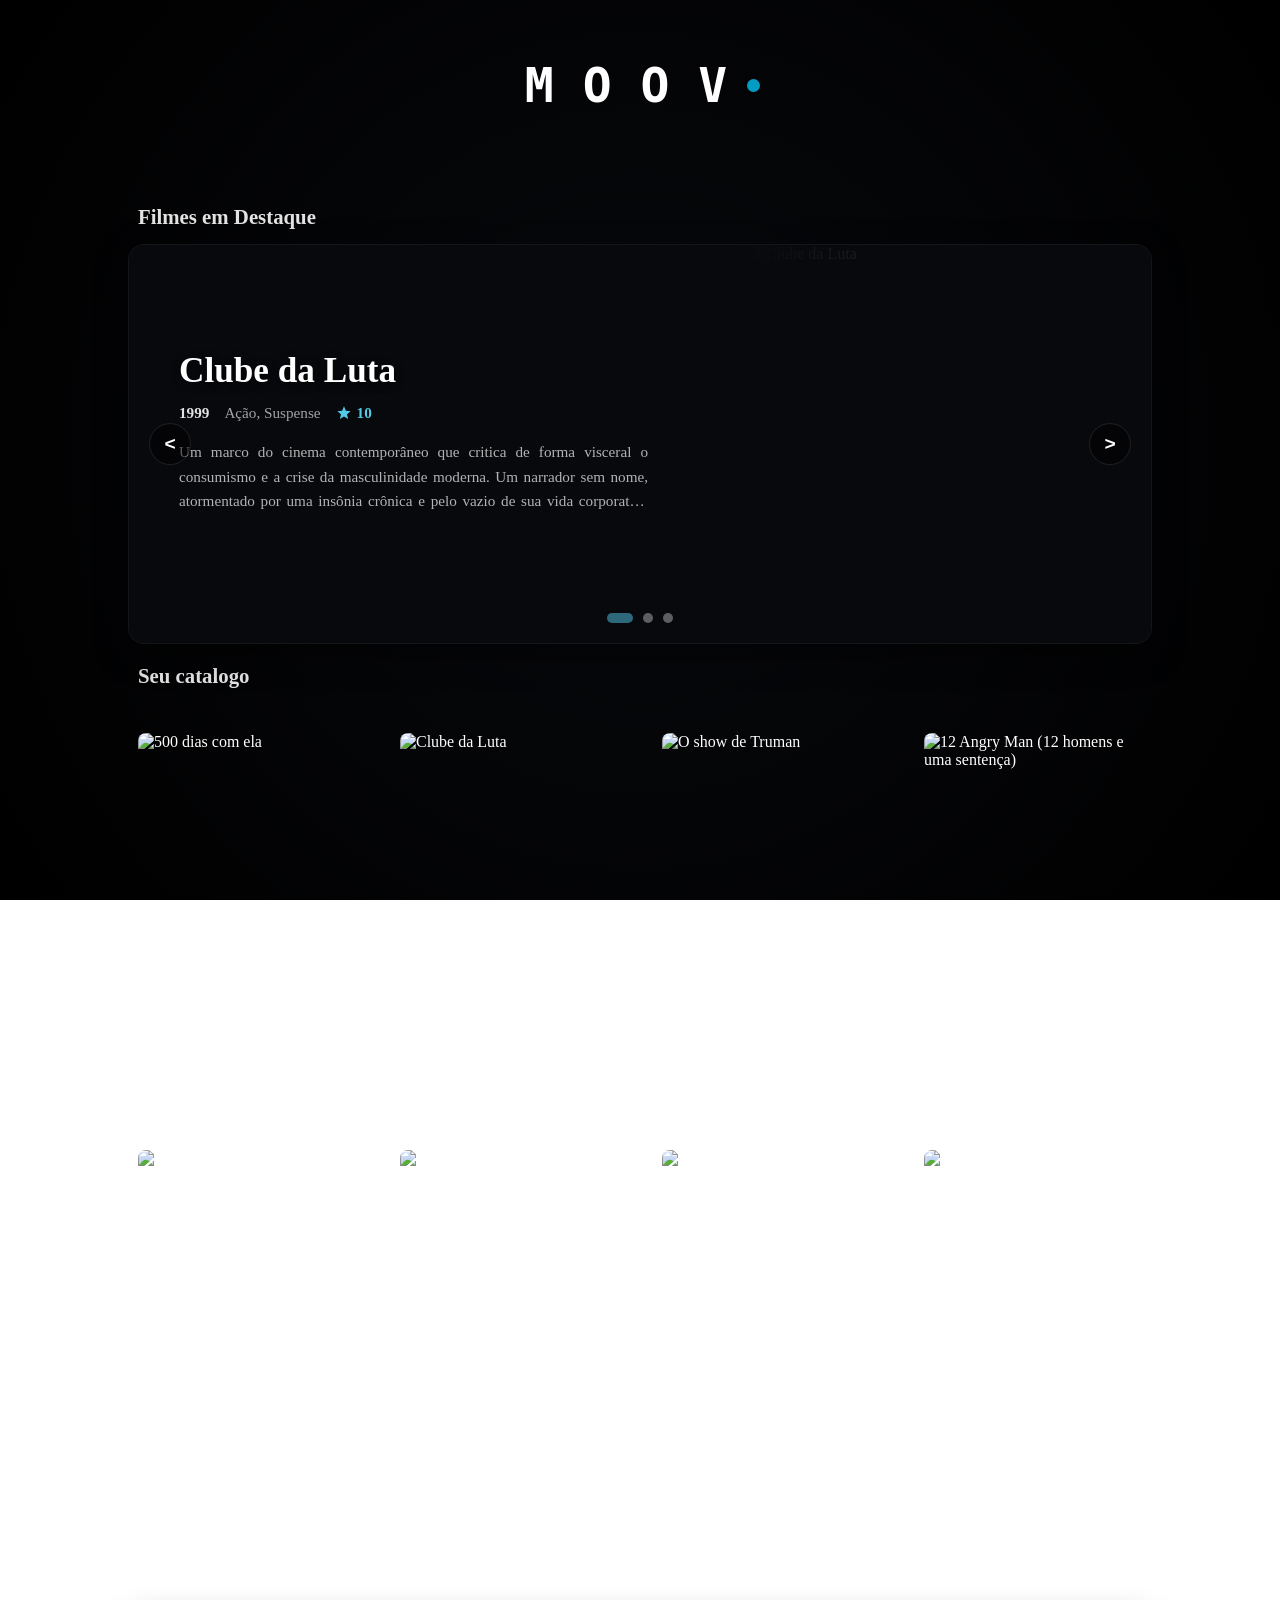
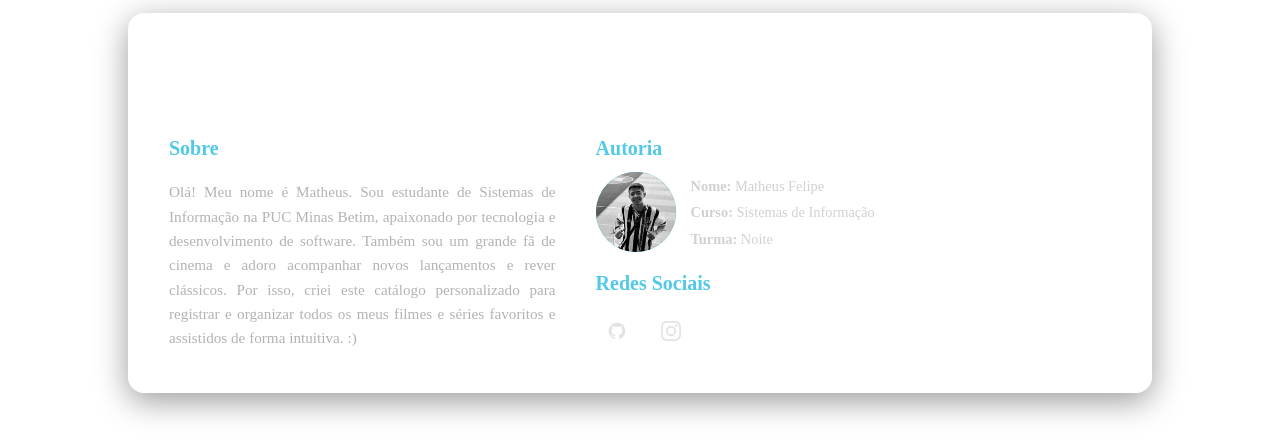
==== public/index.html @ 60d6c144 "coloquei o código no index.html" ====
<!DOCTYPE html>
<html lang="en">
<head>
    <meta charset="UTF-8">
    <meta name="viewport" content="width=device-width, initial-scale=1.0">
    <title>Document</title>
    <link rel="stylesheet" href="assets/styles.css">
</head>
<body>
    <header>
        <div class="title">
            <h1>M O O V</h1>
            <div class="circle"></div>
        </div>
    </header>
    <main>
        <div class="destaque">
            <p>Filmes em Destaque</p>
            <div class="carousel-container">
                <button class="carousel-prev" id="prev-btn" aria-label="Anterior">&lt;</button>
                <div class="carousel-track-container">
                    <div class="carousel-track" id="carousel-track">
                    </div>
                </div>
                <button class="carousel-next" id="next-btn" aria-label="Próximo">&gt;</button>
                <div class="carousel-nav" id="carousel-nav">
                </div>
            </div>
        </div>
        <p class="catalog-title">Seu catalogo</p>
        <div class="card-section">
        </div>
    </main>
    <footer>
        <h1>Informações do aluno</h1>
        <div class="container">
            <div class="sobre">
                <h2>Sobre</h2>
                <p>Olá! Meu nome é Matheus. Sou estudante de Sistemas de Informação na PUC Minas Betim, apaixonado por tecnologia e desenvolvimento de software. Também sou um grande fã de cinema e adoro acompanhar novos lançamentos e rever clássicos. Por isso, criei este catálogo personalizado para registrar e organizar todos os meus filmes e séries favoritos e assistidos de forma intuitiva. :)</p>
            </div>
            <div class="info">
                <div class="autoria">
                    <h2>Autoria</h2>
                    <div class="autoria-content">
                        <div class="block"><img src="assets/foto_perfil.jpg" alt="" style="object-fit: cover; width: 100%; height: 100%; border-radius: 50%;"></div>
                        <ul class="autoria-info">
                            <li><strong>Nome:</strong> Matheus Felipe</li>
                            <li><strong>Curso:</strong> Sistemas de Informação</li>
                            <li><strong>Turma:</strong> Noite</li>
                        </ul>
                    </div>
                </div>
                <div class="redes-sociais">
                    <h2>Redes Sociais</h2>
                    <div class="social-icons">
                        <a href="https://github.com/mathfews" target="_blank" class="social-btn github" aria-label="GitHub">
                            <svg viewBox="0 0 24 24" fill="currentColor">
                                <path d="M12 2A10 10 0 0 0 2 12c0 4.42 2.87 8.17 6.84 9.5.5.08.66-.23.66-.5v-1.69c-2.77.6-3.36-1.34-3.36-1.34-.46-1.16-1.11-1.47-1.11-1.47-.9-.62.07-.6.07-.6 1 .07 1.53 1.03 1.53 1.03.9 1.52 2.34 1.07 2.91.83.09-.65.35-1.09.63-1.34-2.22-.25-4.55-1.11-4.55-4.92 0-1.11.38-2 1.03-2.71-.1-.25-.45-1.29.1-2.64 0 0 .84-.27 2.75 1.02.79-.22 1.65-.33 2.5-.33.85 0 1.71.11 2.5.33 1.91-1.29 2.75-1.02 2.75-1.02.55 1.35.2 2.39.1 2.64.65.71 1.03 1.6 1.03 2.71 0 3.82-2.34 4.66-4.57 4.91.36.31.69.92.69 1.85V21c0 .27.16.59.67.5C19.14 20.16 22 16.42 22 12A10 10 0 0 0 12 2z"/>
                            </svg>
                        </a>
                        <a href="https://www.instagram.com/matheusziinn_" target="_blank" class="social-btn instagram" aria-label="Instagram">
                            <svg viewBox="0 0 24 24" fill="currentColor">
                                <path d="M12 2.163c3.204 0 3.584.012 4.85.07 3.252.148 4.771 1.691 4.919 4.919.058 1.265.069 1.645.069 4.849 0 3.205-.012 3.584-.069 4.849-.149 3.225-1.664 4.771-4.919 4.919-1.266.058-1.644.07-4.85.07-3.204 0-3.584-.012-4.849-.07-3.26-.149-4.771-1.699-4.919-4.92-.058-1.265-.07-1.644-.07-4.849 0-3.204.013-3.583.07-4.849.149-3.227 1.664-4.771 4.919-4.919 1.266-.057 1.645-.069 4.849-.069zM12 0C8.741 0 8.333.014 7.053.072 2.695.272.273 2.69.073 7.051.014 8.333 0 8.741 0 12c0 3.259.014 3.668.072 4.948.2 4.358 2.618 6.78 6.98 6.98 1.281.058 1.689.072 4.948.072 3.259 0 3.668-.014 4.948-.072 4.354-.2 6.782-2.618 6.979-6.98.059-1.28.073-1.689.073-4.948 0-3.259-.014-3.667-.072-4.947-.196-4.354-2.617-6.78-6.979-6.98C15.668.014 15.259 0 12 0zm0 5.838a6.162 6.162 0 1 0 0 12.324 6.162 6.162 0 0 0 0-12.324zM12 16a4 4 0 1 1 0-8 4 4 0 0 1 0 8zm6.406-11.845a1.44 1.44 0 1 0 0 2.881 1.44 1.44 0 0 0 0-2.881z"/>
                            </svg>
                        </a>
                    </div>
                </div>
            </div>
        </div>
    </footer>
</body>
<script src="assets/catalogo.js"></script>
<script src="assets/app.js"></script>
</html>
---- public/assets/styles.css ----
* {
    box-sizing: border-box;
}

body {
    font-family: "Inter";
    display: flex;
    justify-self: center;
    flex-direction: column;
    align-items: center;
    background: radial-gradient(circle at center, #08090d 0%, #000000 100%);
    background-attachment: fixed;
    min-height: 100vh;
    margin: 0;
    color: white;
}
main {
    width: 80dvw;
    display: flex;
    flex-direction: column;
}

.catalog-title {
    margin-top: 20px;
    margin-bottom: 15px;
    font-size: 1.3em;
    font-weight: 700;
    color: #e3e3e3;
    padding-left: 10px;
}
header {
    display: flex;
    justify-content: center;
    align-items: center;
    width: 80dvw;
    margin-bottom: 35px;
    margin-top: 20px;
    .title {
        display: flex;
        align-items: center;
        gap: 15px;
    }
    h1 {
        font-family: "monospace";
        font-weight: 900;
        font-size: 3em;
        padding: 5px;
    }
    .circle {
        width: 13px;
        height: 13px;
        background-color: #039dc4;
        border-radius: 50%;
    }
}
.destaque-card {
    cursor: pointer;
    width: 80dvw;
    height: 400px;
    background-color: rgb(90, 81, 81);
    justify-items: end;
    align-content: center;
    font-size: 2em;
    font-weight: bolder;
}
.card-section {
    width: 100%;
    margin-top: 20px;
    display: grid;
    grid-template-columns: repeat(4, 1fr);
    gap: 24px;
}

.card {
    display: flex;
    flex-direction: column;
    width: 100%;
    cursor: pointer;
    overflow: hidden;
    border-radius: 12px;
    padding: 10px;
    transition: transform 0.3s cubic-bezier(0.25, 0.8, 0.25, 1);
}

.card img {
    width: 100%;
    aspect-ratio: 2 / 3;
    object-fit: cover;
    border-radius: 8px;
    transition: transform 0.3s ease;
}

.card p {
    width: 100%;
    margin: 10px 0 0 0;
    text-align: center;
    font-size: 0.95em;
    font-weight: 400;
    color: #ffffff;
    transition: font-weight 0.3s ease;
    overflow: hidden;
    text-overflow: ellipsis;
}

.card:hover p {
    font-weight: 700;
}

footer {
    width: 80dvw;
    display: flex;
    flex-direction: column;
    margin-top: 80px;
    margin-bottom: 50px;
    padding: 40px;
    background: rgba(255, 255, 255, 0.02);
    border: 1px solid rgba(255, 255, 255, 0.05);
    border-radius: 16px;
    box-shadow: 0 8px 32px rgba(0, 0, 0, 0.4);
    
    h1 {
        font-size: 1.6em;
        margin-bottom: 25px;
        border-bottom: 1.5px solid rgba(255, 255, 255, 0.1);
        padding-bottom: 10px;
        font-weight: 700;
    }

    .container {
        display: flex;
        flex-direction: row;
        align-items: flex-start;
        justify-content: space-between;
        gap: 40px;
        flex-wrap: wrap;
    }
    .container > div {
        display: flex;
        flex-direction: column;
        gap: 20px;
    }
    .sobre {
        flex: 1.5;
        min-width: 300px;
        h2 {
            margin: 0;
            font-size: 1.25em;
            color: #52c9e7;
        }
        p {
            margin: 0;
            line-height: 1.6;
            color: #b3b3b3;
            font-size: 0.95em;
            text-align: justify;
        }
    }
    .info {
        flex: 2;
        display: flex;
        flex-direction: row !important;
        justify-content: space-between;
        gap: 40px;
        flex-wrap: wrap;
    }
    .autoria {
        flex: 1;
        min-width: 350px;
        h2 {
            margin: 0 0 12px 0;
            font-size: 1.25em;
            color: #52c9e7;
        }
        
        .autoria-content {
            display: flex;
            flex-direction: row;
            align-items: center;
            gap: 15px;
        }
        
        .block {
            width: 80px;
            height: 80px;
            background-color: #039dc4;
            border-radius: 50%;
        }
        
        .autoria-info {
            list-style: none;
            margin: 0;
            padding: 0;
            display: flex;
            flex-direction: column;
            gap: 6px;
            li {
                font-size: 0.9em;
                color: #d1d1d1;
                line-height: 1.4;
            }
        }
    }

    .redes-sociais {
        flex: 1;
        min-width: 150px;
        display: flex;
        flex-direction: column;
        align-items: flex-start;
        gap: 15px;
        h2 {
            margin: 0;
            font-size: 1.25em;
            color: #52c9e7;
        }
        .social-icons {
            display: flex;
            flex-direction: row;
            gap: 12px;
            margin: 0;
        }
        .social-btn {
            display: flex;
            align-items: center;
            justify-content: center;
            width: 42px;
            height: 42px;
            border-radius: 50%;
            background-color: rgba(255, 255, 255, 0.05);
            color: #e3e3e3;
            transition: all 0.3s cubic-bezier(0.165, 0.84, 0.44, 1);
            border: 1px solid rgba(255, 255, 255, 0.1);
            text-decoration: none;
            cursor: pointer;
            
            svg {
                width: 20px;
                height: 20px;
            }
            
            &:hover {
                color: white;
                border-color: #52c9e7;
                background-color: rgba(82, 201, 231, 0.15);
                transform: translateY(-2px);
            }
        }
    }
}

.destaque {
    display: flex;
    flex-direction: column;
    margin-top: 20px;
    width: 100%;
}

.destaque > p {
    margin-top: 0;
    margin-bottom: 15px;
    font-size: 1.3em;
    font-weight: 700;
    color: #e3e3e3;
    padding-left: 10px;
}

.carousel-container {
    position: relative;
    width: 100%;
    height: 400px;
    background: #07080b;
    border-radius: 16px;
    overflow: hidden;
    display: flex;
    align-items: center;
    border: 1px solid rgba(255, 255, 255, 0.05);
    box-shadow: 0 10px 30px rgba(0, 0, 0, 0.5);
}

.carousel-track-container {
    width: 100%;
    height: 100%;
    position: relative;
}

.carousel-track {
    width: 100%;
    height: 100%;
}

.carousel-slide {
    position: absolute;
    top: 0;
    left: 0;
    width: 100%;
    height: 100%;
    display: flex;
    flex-direction: row;
    opacity: 0;
    visibility: hidden;
    transition: opacity 0.6s ease-in-out, visibility 0.6s ease-in-out;
    z-index: 1;
    background: #08090d;
}

.carousel-slide.active {
    opacity: 1;
    visibility: visible;
    z-index: 2;
}

.slide-content {
    flex: 1.3;
    padding: 40px 50px;
    display: flex;
    flex-direction: column;
    justify-content: center;
    z-index: 3;
}

.slide-badge {
    background: rgba(82, 201, 231, 0.12);
    color: #52c9e7;
    font-size: 0.75rem;
    font-weight: 700;
    text-transform: uppercase;
    letter-spacing: 1px;
    padding: 4px 10px;
    border-radius: 20px;
    width: fit-content;
    margin-bottom: 15px;
    border: 1px solid rgba(82, 201, 231, 0.25);
}

.slide-title {
    font-size: 2.2rem;
    font-weight: 700;
    margin: 0 0 12px 0;
    color: white;
    text-shadow: 0 2px 8px rgba(0,0,0,0.7);
    line-height: 1.2;
    text-decoration: none;
    transition: color 0.3s ease;
    cursor: pointer;
}

.slide-title:hover {
    color: #52c9e7;
}

.slide-meta {
    display: flex;
    align-items: center;
    gap: 15px;
    font-size: 0.95rem;
    color: #a3a3a3;
    margin-bottom: 18px;
}

.slide-year {
    font-weight: 600;
    color: #e3e3e3;
}

.slide-genres {
    font-weight: 500;
}

.slide-rating {
    display: flex;
    align-items: center;
    gap: 5px;
    color: #52c9e7;
    font-weight: 700;
}

.star-icon {
    width: 16px;
    height: 16px;
    fill: currentColor;
}

.slide-description {
    font-size: 0.95rem;
    line-height: 1.6;
    color: #b3b3b3;
    margin: 0 0 25px 0;
    text-align: justify;
    font-weight: 400;
    max-width: 90%;
    display: -webkit-box;
    -webkit-line-clamp: 3;
    -webkit-box-orient: vertical;
    overflow: hidden;
}

.slide-btn {
    background: #039dc441;
    color: white;
    border: none;
    padding: 12px 28px;
    font-size: 0.9rem;
    font-weight: 700;
    border-radius: 6px;
    cursor: pointer;
    width: fit-content;
    transition: all 0.3s cubic-bezier(0.165, 0.84, 0.44, 1);
}

.slide-btn:hover {
    background: #52c9e7;
    transform: translateY(-2px);
}

.slide-image-container {
    flex: 1;
    position: relative;
    height: 100%;
}

.slide-gradient-overlay {
    position: absolute;
    top: 0;
    left: 0;
    width: 100%;
    height: 100%;
    background: linear-gradient(to right, #08090d 0%, rgba(8, 9, 13, 0.9) 35%, rgba(8, 9, 13, 0) 100%);
    z-index: 2;
    pointer-events: none;
}

.slide-image {
    width: 100%;
    height: 100%;
    object-fit: cover;
    object-position: center 20%;
}

.carousel-prev, .carousel-next {
    position: absolute;
    top: 50%;
    transform: translateY(-50%);
    background: rgba(0, 0, 0, 0.5);
    color: white;
    border: 1px solid rgba(255, 255, 255, 0.1);
    width: 42px;
    height: 42px;
    border-radius: 50%;
    display: flex;
    align-items: center;
    justify-content: center;
    cursor: pointer;
    z-index: 10;
    transition: all 0.3s cubic-bezier(0.165, 0.84, 0.44, 1);
    font-size: 1.2rem;
    font-weight: bold;
}

.carousel-prev {
    left: 20px;
}

.carousel-next {
    right: 20px;
}

.carousel-prev:hover, .carousel-next:hover {
    background: #039dc498;
    border-color: #52c9e700;
}

.carousel-nav {
    position: absolute;
    bottom: 20px;
    left: 50%;
    transform: translateX(-50%);
    display: flex;
    gap: 10px;
    z-index: 10;
}

.carousel-dot {
    width: 10px;
    height: 10px;
    border-radius: 50%;
    background: rgba(255, 255, 255, 0.35);
    border: none;
    cursor: pointer;
    transition: all 0.3s cubic-bezier(0.165, 0.84, 0.44, 1);
    padding: 0;
}

.carousel-dot.active {
    background: #52c9e780;
    width: 26px;
    border-radius: 10px;
}

@media (max-width: 1024px) {
    header, main, footer {
        width: 90dvw;
    }
    
    .card-section {
        grid-template-columns: repeat(3, 1fr);
        gap: 15px;
    }
    
    .carousel-container {
        height: 360px;
    }
    
    .slide-content {
        padding: 30px 30px 30px 65px;
    }
    
    .slide-title {
        font-size: 1.6rem;
    }
}

@media (max-width: 768px) {
    header, main, footer {
        width: 95dvw;
    }
    
    header {
        margin-bottom: 20px;
        margin-top: 15px;
        h1 {
            font-size: 2.2em;
            padding: 20px;
        }
    }
    
    .card-section {
        grid-template-columns: repeat(2, 1fr);
        gap: 15px;
    }
    
    .carousel-container {
        height: 640px;
    }
    .carousel-slide {
        flex-direction: column;
        position: absolute;
    }
    
    .slide-content {
        position: absolute;
        bottom: 0;
        left: 0;
        width: 100%;
        height: 100%;
        padding: 30px 55px 50px 55px;
        background: linear-gradient(to top, #000000 0%, rgba(8, 9, 13, 0.95) 60%, rgba(8, 9, 13, 0.3) 90%, rgba(8, 9, 13, 0) 100%);
        z-index: 3;
        display: flex;
        flex-direction: column;
        justify-content: flex-end;
    }
    
    .slide-image-container {
        position: absolute;
        top: 0;
        left: 0;
        width: 100%;
        height: 100%;
        z-index: 1;
    }
    
    .slide-image {
        width: 100%;
        height: 100%;
        object-fit: cover;
    }
    
    .slide-gradient-overlay {
        display: none;
    }
    
    .carousel-prev, .carousel-next {
        width: 34px;
        height: 34px;
        font-size: 1rem;
        background: rgba(8, 9, 13, 0.8);
        border: 1px solid rgba(255, 255, 255, 0.15);
        z-index: 10;
        top: 50%;
    }
    
    .carousel-prev {
        left: 12px;
    }
    
    .carousel-next {
        right: 12px;
    }
    
    .slide-title {
        font-size: 1.5rem;
        font-weight: 700;
        margin-bottom: 8px;
        text-align: left;
    }
    
    .slide-meta {
        font-size: 0.85rem;
        margin-bottom: 10px;
        flex-wrap: wrap;
        gap: 6px 12px;
        justify-content: flex-start;
    }
    
    .slide-description {
        font-size: 0.8rem;
        margin-bottom: 0px;
        text-align: left;
        line-height: 1.5;
        max-width: 100%;
        color: #d1d5db;
        display: -webkit-box;
        -webkit-line-clamp: 2;
        -webkit-box-orient: vertical;
        overflow: hidden;
        display: flex;
    }
    
    footer {
        padding: 24px;
        margin-top: 50px;
        margin-bottom: 30px;
    }

    footer .container {
        flex-direction: column;
        gap: 30px;
    }
    
    .sobre, .autoria, .redes-sociais {
        width: 100% !important;
        flex: none;
    }
    
    .sobre p {
        font-size: 0.88em;
    }

    .info {
        flex-direction: column !important;
        gap: 30px;
    }
    
    .redes-sociais {
        flex-direction: row;
        justify-content: flex-start;
        align-items: center;
        gap: 15px;
    }
}

@media (max-width: 480px) {
    .card-section {
        grid-template-columns: repeat(2, 1fr);
        gap: 12px;
    }
}
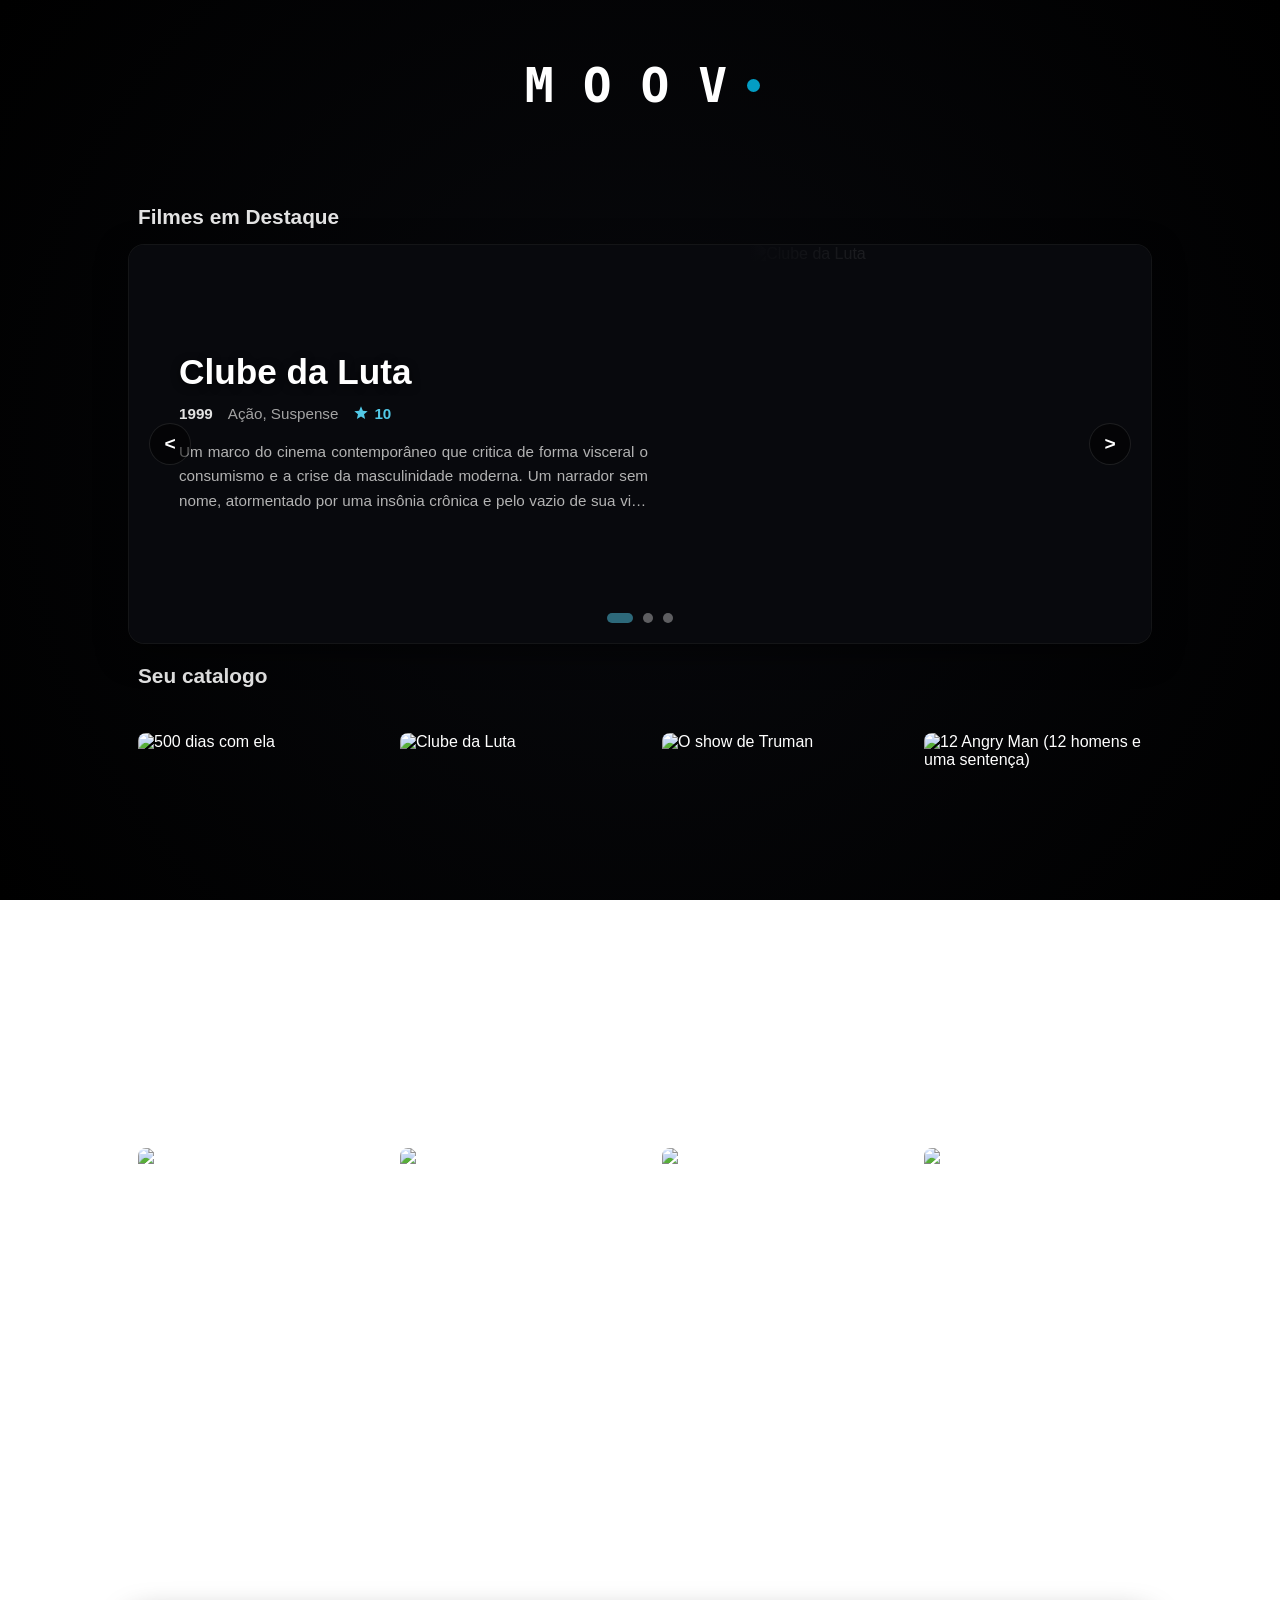
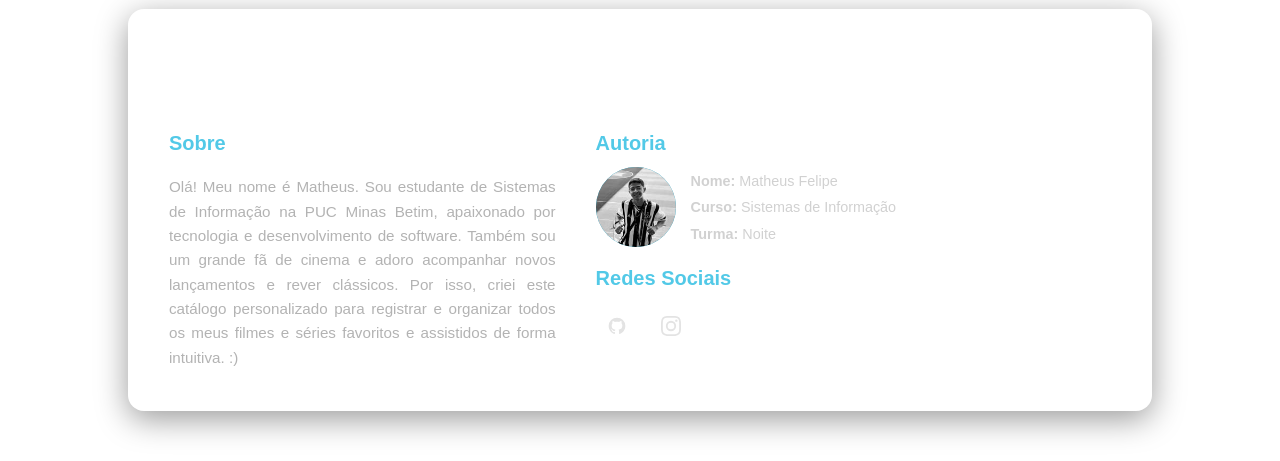
==== commit 57450a44: "corrigi problemas de links nos arquivos index.html e detalhes.html" ====
--- a/public/index.html
+++ b/public/index.html
@@ -4,7 +4,7 @@
     <meta charset="UTF-8">
     <meta name="viewport" content="width=device-width, initial-scale=1.0">
     <title>Document</title>
-    <link rel="stylesheet" href="assets/styles.css">
+    <link rel="stylesheet" href="styles.css">
 </head>
 <body>
     <header>
@@ -69,6 +69,6 @@
         </div>
     </footer>
 </body>
-<script src="assets/catalogo.js"></script>
-<script src="assets/app.js"></script>
+<script src="catalogo.js"></script>
+<script src="app.js"></script>
 </html>
--- a/public/styles.css
+++ b/public/styles.css
@@ -0,0 +1,667 @@
+* {
+    box-sizing: border-box;
+}
+
+body {
+    font-family: Verdana, Geneva, Tahoma, sans-serif;
+    display: flex;
+    justify-self: center;
+    flex-direction: column;
+    align-items: center;
+    background: radial-gradient(circle at center, #08090d 0%, #000000 100%);
+    background-attachment: fixed;
+    min-height: 100vh;
+    margin: 0;
+    color: white;
+}
+main {
+    width: 80dvw;
+    display: flex;
+    flex-direction: column;
+}
+
+.catalog-title {
+    margin-top: 20px;
+    margin-bottom: 15px;
+    font-size: 1.3em;
+    font-weight: 700;
+    color: #e3e3e3;
+    padding-left: 10px;
+}
+header {
+    display: flex;
+    justify-content: center;
+    align-items: center;
+    width: 80dvw;
+    margin-bottom: 35px;
+    margin-top: 20px;
+    .title {
+        display: flex;
+        align-items: center;
+        gap: 15px;
+    }
+    h1 {
+        font-family: "monospace";
+        font-weight: 900;
+        font-size: 3em;
+        padding: 5px;
+    }
+    .circle {
+        width: 13px;
+        height: 13px;
+        background-color: #039dc4;
+        border-radius: 50%;
+    }
+}
+.destaque-card {
+    cursor: pointer;
+    width: 80dvw;
+    height: 400px;
+    background-color: rgb(90, 81, 81);
+    justify-items: end;
+    align-content: center;
+    font-size: 2em;
+    font-weight: bolder;
+}
+.card-section {
+    width: 100%;
+    margin-top: 20px;
+    display: grid;
+    grid-template-columns: repeat(4, 1fr);
+    gap: 24px;
+}
+
+.card {
+    display: flex;
+    flex-direction: column;
+    width: 100%;
+    cursor: pointer;
+    overflow: hidden;
+    border-radius: 12px;
+    padding: 10px;
+    transition: transform 0.3s cubic-bezier(0.25, 0.8, 0.25, 1);
+}
+
+.card img {
+    width: 100%;
+    aspect-ratio: 2 / 3;
+    object-fit: cover;
+    border-radius: 8px;
+    transition: transform 0.3s ease;
+}
+
+.card p {
+    width: 100%;
+    margin: 10px 0 0 0;
+    text-align: center;
+    font-size: 0.95em;
+    font-weight: 400;
+    color: #ffffff;
+    transition: font-weight 0.3s ease;
+    overflow: hidden;
+    text-overflow: ellipsis;
+}
+
+.card:hover p {
+    font-weight: 700;
+}
+
+footer {
+    width: 80dvw;
+    display: flex;
+    flex-direction: column;
+    margin-top: 80px;
+    margin-bottom: 50px;
+    padding: 40px;
+    background: rgba(255, 255, 255, 0.02);
+    border: 1px solid rgba(255, 255, 255, 0.05);
+    border-radius: 16px;
+    box-shadow: 0 8px 32px rgba(0, 0, 0, 0.4);
+    
+    h1 {
+        font-size: 1.6em;
+        margin-bottom: 25px;
+        border-bottom: 1.5px solid rgba(255, 255, 255, 0.1);
+        padding-bottom: 10px;
+        font-weight: 700;
+    }
+
+    .container {
+        display: flex;
+        flex-direction: row;
+        align-items: flex-start;
+        justify-content: space-between;
+        gap: 40px;
+        flex-wrap: wrap;
+    }
+    .container > div {
+        display: flex;
+        flex-direction: column;
+        gap: 20px;
+    }
+    .sobre {
+        flex: 1.5;
+        min-width: 300px;
+        h2 {
+            margin: 0;
+            font-size: 1.25em;
+            color: #52c9e7;
+        }
+        p {
+            margin: 0;
+            line-height: 1.6;
+            color: #b3b3b3;
+            font-size: 0.95em;
+            text-align: justify;
+        }
+    }
+    .info {
+        flex: 2;
+        display: flex;
+        flex-direction: row !important;
+        justify-content: space-between;
+        gap: 40px;
+        flex-wrap: wrap;
+    }
+    .autoria {
+        flex: 1;
+        min-width: 350px;
+        h2 {
+            margin: 0 0 12px 0;
+            font-size: 1.25em;
+            color: #52c9e7;
+        }
+        
+        .autoria-content {
+            display: flex;
+            flex-direction: row;
+            align-items: center;
+            gap: 15px;
+        }
+        
+        .block {
+            width: 80px;
+            height: 80px;
+            background-color: #039dc4;
+            border-radius: 50%;
+        }
+        
+        .autoria-info {
+            list-style: none;
+            margin: 0;
+            padding: 0;
+            display: flex;
+            flex-direction: column;
+            gap: 6px;
+            li {
+                font-size: 0.9em;
+                color: #d1d1d1;
+                line-height: 1.4;
+            }
+        }
+    }
+
+    .redes-sociais {
+        flex: 1;
+        min-width: 150px;
+        display: flex;
+        flex-direction: column;
+        align-items: flex-start;
+        gap: 15px;
+        h2 {
+            margin: 0;
+            font-size: 1.25em;
+            color: #52c9e7;
+        }
+        .social-icons {
+            display: flex;
+            flex-direction: row;
+            gap: 12px;
+            margin: 0;
+        }
+        .social-btn {
+            display: flex;
+            align-items: center;
+            justify-content: center;
+            width: 42px;
+            height: 42px;
+            border-radius: 50%;
+            background-color: rgba(255, 255, 255, 0.05);
+            color: #e3e3e3;
+            transition: all 0.3s cubic-bezier(0.165, 0.84, 0.44, 1);
+            border: 1px solid rgba(255, 255, 255, 0.1);
+            text-decoration: none;
+            cursor: pointer;
+            
+            svg {
+                width: 20px;
+                height: 20px;
+            }
+            
+            &:hover {
+                color: white;
+                border-color: #52c9e7;
+                background-color: rgba(82, 201, 231, 0.15);
+                transform: translateY(-2px);
+            }
+        }
+    }
+}
+
+.destaque {
+    display: flex;
+    flex-direction: column;
+    margin-top: 20px;
+    width: 100%;
+}
+
+.destaque > p {
+    margin-top: 0;
+    margin-bottom: 15px;
+    font-size: 1.3em;
+    font-weight: 700;
+    color: #e3e3e3;
+    padding-left: 10px;
+}
+
+.carousel-container {
+    position: relative;
+    width: 100%;
+    height: 400px;
+    background: #07080b;
+    border-radius: 16px;
+    overflow: hidden;
+    display: flex;
+    align-items: center;
+    border: 1px solid rgba(255, 255, 255, 0.05);
+    box-shadow: 0 10px 30px rgba(0, 0, 0, 0.5);
+}
+
+.carousel-track-container {
+    width: 100%;
+    height: 100%;
+    position: relative;
+}
+
+.carousel-track {
+    width: 100%;
+    height: 100%;
+}
+
+.carousel-slide {
+    position: absolute;
+    top: 0;
+    left: 0;
+    width: 100%;
+    height: 100%;
+    display: flex;
+    flex-direction: row;
+    opacity: 0;
+    visibility: hidden;
+    transition: opacity 0.6s ease-in-out, visibility 0.6s ease-in-out;
+    z-index: 1;
+    background: #08090d;
+}
+
+.carousel-slide.active {
+    opacity: 1;
+    visibility: visible;
+    z-index: 2;
+}
+
+.slide-content {
+    flex: 1.3;
+    padding: 40px 50px;
+    display: flex;
+    flex-direction: column;
+    justify-content: center;
+    z-index: 3;
+}
+
+.slide-badge {
+    background: rgba(82, 201, 231, 0.12);
+    color: #52c9e7;
+    font-size: 0.75rem;
+    font-weight: 700;
+    text-transform: uppercase;
+    letter-spacing: 1px;
+    padding: 4px 10px;
+    border-radius: 20px;
+    width: fit-content;
+    margin-bottom: 15px;
+    border: 1px solid rgba(82, 201, 231, 0.25);
+}
+
+.slide-title {
+    font-size: 2.2rem;
+    font-weight: 700;
+    margin: 0 0 12px 0;
+    color: white;
+    text-shadow: 0 2px 8px rgba(0,0,0,0.7);
+    line-height: 1.2;
+    text-decoration: none;
+    transition: color 0.3s ease;
+    cursor: pointer;
+}
+
+.slide-title:hover {
+    color: #52c9e7;
+}
+
+.slide-meta {
+    display: flex;
+    align-items: center;
+    gap: 15px;
+    font-size: 0.95rem;
+    color: #a3a3a3;
+    margin-bottom: 18px;
+}
+
+.slide-year {
+    font-weight: 600;
+    color: #e3e3e3;
+}
+
+.slide-genres {
+    font-weight: 500;
+}
+
+.slide-rating {
+    display: flex;
+    align-items: center;
+    gap: 5px;
+    color: #52c9e7;
+    font-weight: 700;
+}
+
+.star-icon {
+    width: 16px;
+    height: 16px;
+    fill: currentColor;
+}
+
+.slide-description {
+    font-size: 0.95rem;
+    line-height: 1.6;
+    color: #b3b3b3;
+    margin: 0 0 25px 0;
+    text-align: justify;
+    font-weight: 400;
+    max-width: 90%;
+    display: -webkit-box;
+    -webkit-line-clamp: 3;
+    -webkit-box-orient: vertical;
+    overflow: hidden;
+}
+
+.slide-btn {
+    background: #039dc441;
+    color: white;
+    border: none;
+    padding: 12px 28px;
+    font-size: 0.9rem;
+    font-weight: 700;
+    border-radius: 6px;
+    cursor: pointer;
+    width: fit-content;
+    transition: all 0.3s cubic-bezier(0.165, 0.84, 0.44, 1);
+}
+
+.slide-btn:hover {
+    background: #52c9e7;
+    transform: translateY(-2px);
+}
+
+.slide-image-container {
+    flex: 1;
+    position: relative;
+    height: 100%;
+}
+
+.slide-gradient-overlay {
+    position: absolute;
+    top: 0;
+    left: 0;
+    width: 100%;
+    height: 100%;
+    background: linear-gradient(to right, #08090d 0%, rgba(8, 9, 13, 0.9) 35%, rgba(8, 9, 13, 0) 100%);
+    z-index: 2;
+    pointer-events: none;
+}
+
+.slide-image {
+    width: 100%;
+    height: 100%;
+    object-fit: cover;
+    object-position: center 20%;
+}
+
+.carousel-prev, .carousel-next {
+    position: absolute;
+    top: 50%;
+    transform: translateY(-50%);
+    background: rgba(0, 0, 0, 0.5);
+    color: white;
+    border: 1px solid rgba(255, 255, 255, 0.1);
+    width: 42px;
+    height: 42px;
+    border-radius: 50%;
+    display: flex;
+    align-items: center;
+    justify-content: center;
+    cursor: pointer;
+    z-index: 10;
+    transition: all 0.3s cubic-bezier(0.165, 0.84, 0.44, 1);
+    font-size: 1.2rem;
+    font-weight: bold;
+}
+
+.carousel-prev {
+    left: 20px;
+}
+
+.carousel-next {
+    right: 20px;
+}
+
+.carousel-prev:hover, .carousel-next:hover {
+    background: #039dc498;
+    border-color: #52c9e700;
+}
+
+.carousel-nav {
+    position: absolute;
+    bottom: 20px;
+    left: 50%;
+    transform: translateX(-50%);
+    display: flex;
+    gap: 10px;
+    z-index: 10;
+}
+
+.carousel-dot {
+    width: 10px;
+    height: 10px;
+    border-radius: 50%;
+    background: rgba(255, 255, 255, 0.35);
+    border: none;
+    cursor: pointer;
+    transition: all 0.3s cubic-bezier(0.165, 0.84, 0.44, 1);
+    padding: 0;
+}
+
+.carousel-dot.active {
+    background: #52c9e780;
+    width: 26px;
+    border-radius: 10px;
+}
+
+@media (max-width: 1024px) {
+    header, main, footer {
+        width: 90dvw;
+    }
+    
+    .card-section {
+        grid-template-columns: repeat(3, 1fr);
+        gap: 15px;
+    }
+    
+    .carousel-container {
+        height: 360px;
+    }
+    
+    .slide-content {
+        padding: 30px 30px 30px 65px;
+    }
+    
+    .slide-title {
+        font-size: 1.6rem;
+    }
+}
+
+@media (max-width: 768px) {
+    header, main, footer {
+        width: 95dvw;
+    }
+    
+    header {
+        margin-bottom: 20px;
+        margin-top: 15px;
+        h1 {
+            font-size: 2.2em;
+            padding: 20px;
+        }
+    }
+    
+    .card-section {
+        grid-template-columns: repeat(2, 1fr);
+        gap: 15px;
+    }
+    
+    .carousel-container {
+        height: 640px;
+    }
+    .carousel-slide {
+        flex-direction: column;
+        position: absolute;
+    }
+    
+    .slide-content {
+        position: absolute;
+        bottom: 0;
+        left: 0;
+        width: 100%;
+        height: 100%;
+        padding: 30px 55px 50px 55px;
+        background: linear-gradient(to top, #000000 0%, rgba(8, 9, 13, 0.95) 60%, rgba(8, 9, 13, 0.3) 90%, rgba(8, 9, 13, 0) 100%);
+        z-index: 3;
+        display: flex;
+        flex-direction: column;
+        justify-content: flex-end;
+    }
+    
+    .slide-image-container {
+        position: absolute;
+        top: 0;
+        left: 0;
+        width: 100%;
+        height: 100%;
+        z-index: 1;
+    }
+    
+    .slide-image {
+        width: 100%;
+        height: 100%;
+        object-fit: cover;
+    }
+    
+    .slide-gradient-overlay {
+        display: none;
+    }
+    
+    .carousel-prev, .carousel-next {
+        width: 34px;
+        height: 34px;
+        font-size: 1rem;
+        background: rgba(8, 9, 13, 0.8);
+        border: 1px solid rgba(255, 255, 255, 0.15);
+        z-index: 10;
+        top: 50%;
+    }
+    
+    .carousel-prev {
+        left: 12px;
+    }
+    
+    .carousel-next {
+        right: 12px;
+    }
+    
+    .slide-title {
+        font-size: 1.5rem;
+        font-weight: 700;
+        margin-bottom: 8px;
+        text-align: left;
+    }
+    
+    .slide-meta {
+        font-size: 0.85rem;
+        margin-bottom: 10px;
+        flex-wrap: wrap;
+        gap: 6px 12px;
+        justify-content: flex-start;
+    }
+    
+    .slide-description {
+        font-size: 0.8rem;
+        margin-bottom: 0px;
+        text-align: left;
+        line-height: 1.5;
+        max-width: 100%;
+        color: #d1d5db;
+        display: -webkit-box;
+        -webkit-line-clamp: 2;
+        -webkit-box-orient: vertical;
+        overflow: hidden;
+        display: flex;
+    }
+    
+    footer {
+        padding: 24px;
+        margin-top: 50px;
+        margin-bottom: 30px;
+    }
+
+    footer .container {
+        flex-direction: column;
+        gap: 30px;
+    }
+    
+    .sobre, .autoria, .redes-sociais {
+        width: 100% !important;
+        flex: none;
+    }
+    
+    .sobre p {
+        font-size: 0.88em;
+    }
+
+    .info {
+        flex-direction: column !important;
+        gap: 30px;
+    }
+    
+    .redes-sociais {
+        flex-direction: row;
+        justify-content: flex-start;
+        align-items: center;
+        gap: 15px;
+    }
+}
+
+@media (max-width: 480px) {
+    .card-section {
+        grid-template-columns: repeat(2, 1fr);
+        gap: 12px;
+    }
+}
